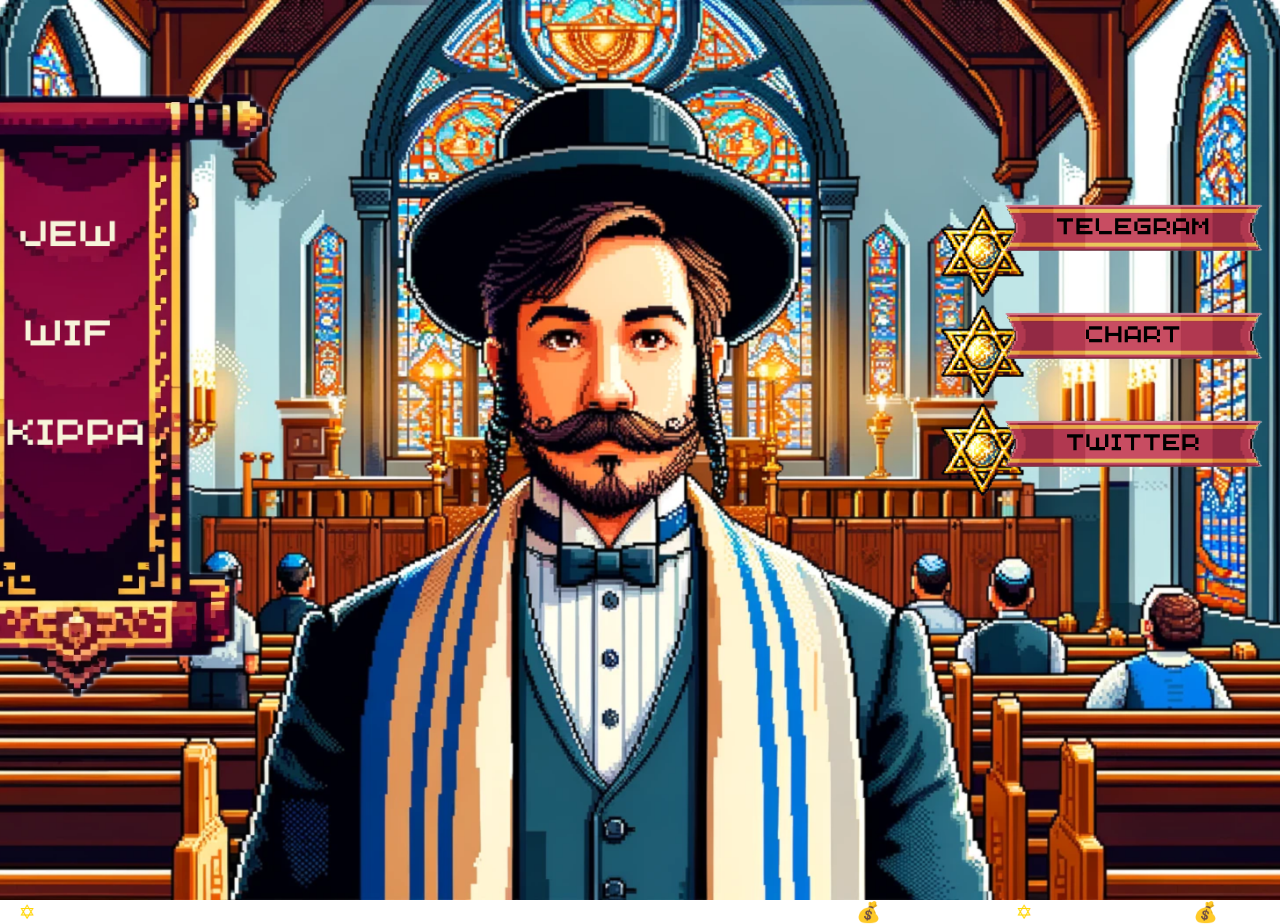
==== index.html @ 8570be04 "Update index.html" ====
<!DOCTYPE html>
<html lang="fr">
<head>
    <meta charset="UTF-8">
    <meta name="viewport" content="width=device-width, initial-scale=1.0">
    <title>JewWifKippa</title>

    <link rel="icon" href="favicon.ico" type="image/x-icon">
    <link rel="shortcut icon" href="favicon.ico" type="image/x-icon">

    <link rel="icon" href="/favicon.ico" type="image/x-icon">
    <link rel="shortcut icon" href="/favicon.ico" type="image/x-icon">
    
    <style>
        body, html {
            height: 100%;
            margin: 0;
            overflow: hidden;
        }

        body {
            background-image: url('background.png');
            background-position: center;
            background-repeat: no-repeat;
            background-size: cover;
            font-family: Arial, sans-serif;
        }

        .falling-object {
            position: absolute;
            user-select: none;
        }

        .star-of-david, .gold-coin {
            color: #ffd700;
            font-size: 20px; /* Ajustez la taille si nécessaire */
        }

        /* Styles pour les boutons visibles */
        .redirect-button {
            opacity: 100%;
            position: absolute;
            font-size: 16px;
            color: white;
            border: none;
            border-radius: 5px;
            cursor: pointer;
            transition: background-color 0.3s ease, transform 0.3s ease; /* Ajout de transition sur la couleur de fond et la transformation */
            background-color: transparent; /* Ajout de la propriété pour rendre le fond transparent */
        }

        .redirect-button:hover {
            background-color: transparent;
            transform: scale(1.1); /* Effet de zoom au survol */
        }

        /* Styles spécifiques pour les images boutons */
        .redirect-button img {
            width: 100%; /* Redimensionne l'image pour remplir le conteneur */
            height: auto; /* Assure une hauteur proportionnelle */
        }
    </style>
</head>
<body>
    <!-- Boutons de redirection -->
    <a href="https://t.me/JewWifKippaSol_Portal" class="redirect-button" style="top: 18%; left: 73%; width: 400px;"><img src="dl.png" alt="DL Button"></a>
    <a href="https://twitter.com/SolanaJew" class="redirect-button" style="top: 30%; left: 73%; width: 400px;"><img src="chart.png" alt="Chart Button"></a>
    <a href="https://url3.com" class="redirect-button" style="top: 42%; left: 73%; width: 400px;"><img src="twitter.png" alt="Twitter Button"></a>

    <audio autoplay>
        <source src="sound.mp3" type="audio/mp3">
        Your browser does not support the audio element.
    </audio>

    <script>
        // Fonction pour générer un élément qui tombe
        function createFallingElement(elementClass, content) {
            const element = document.createElement('div');
            element.textContent = content;
            element.classList.add('falling-object', elementClass);
            document.body.appendChild(element);

            element.style.left = Math.random() * 100 + 'vw';
            element.style.top = '-50px';

            const fallDuration = Math.random() * 3 + 2;
            element.style.transition = `top ${fallDuration}s linear`;

            setTimeout(() => {
                element.style.top = '100vh';
            }, 100);

            setTimeout(() => {
                element.remove();
            }, fallDuration * 1000);
        }

        // Génère des étoiles de David et des pièces d'or
        setInterval(() => {
            createFallingElement('star-of-david', '✡');
            createFallingElement('gold-coin', '💰');
        }, 300);
    </script>
</body>
</html>
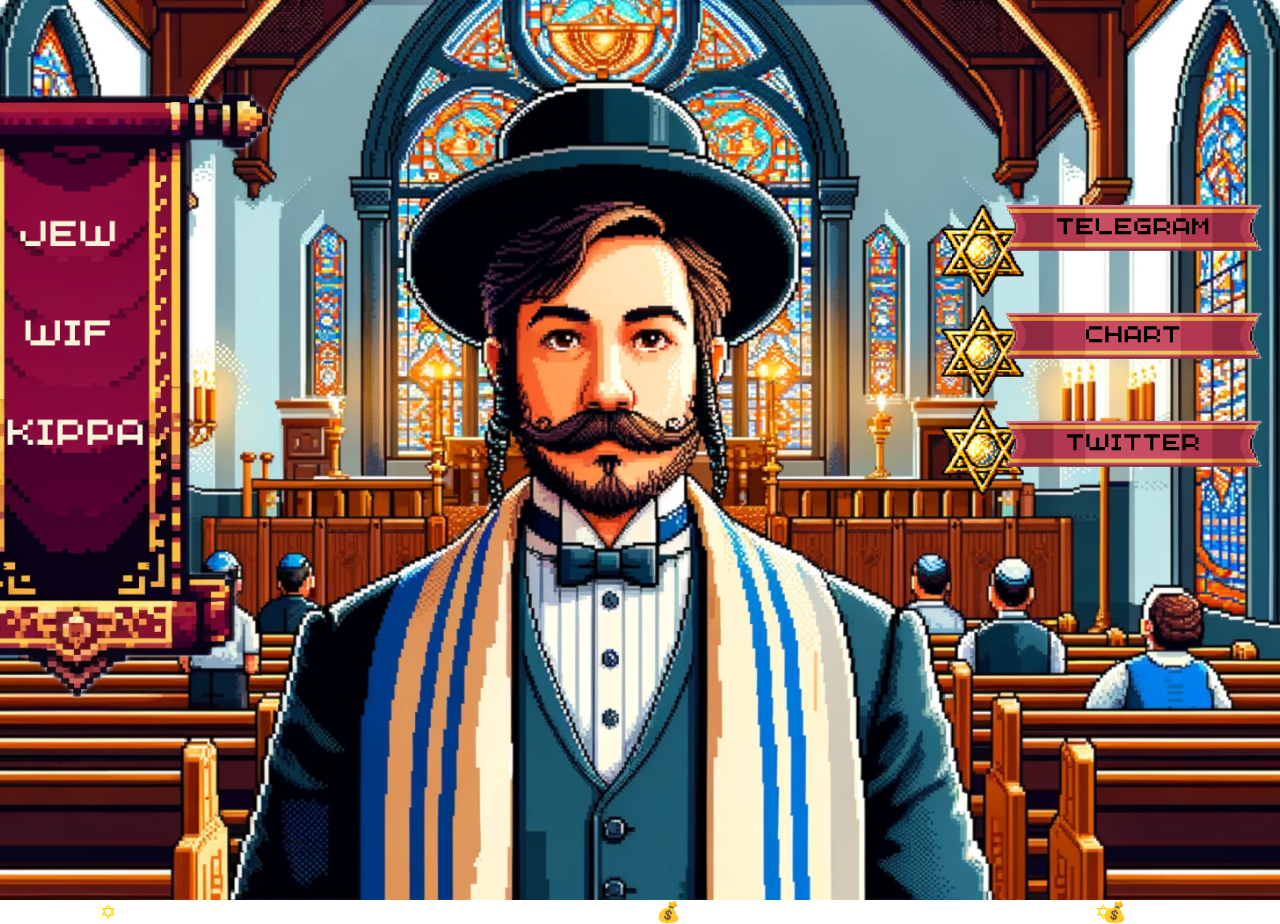
==== commit fa5f2ddc: "Update index.html" ====
--- a/index.html
+++ b/index.html
@@ -67,7 +67,7 @@
     <a href="https://twitter.com/SolanaJew" class="redirect-button" style="top: 30%; left: 73%; width: 400px;"><img src="chart.png" alt="Chart Button"></a>
     <a href="https://url3.com" class="redirect-button" style="top: 42%; left: 73%; width: 400px;"><img src="twitter.png" alt="Twitter Button"></a>
 
-    <audio autoplay>
+    <audio autoplay loop>
         <source src="sound.mp3" type="audio/mp3">
         Your browser does not support the audio element.
     </audio>
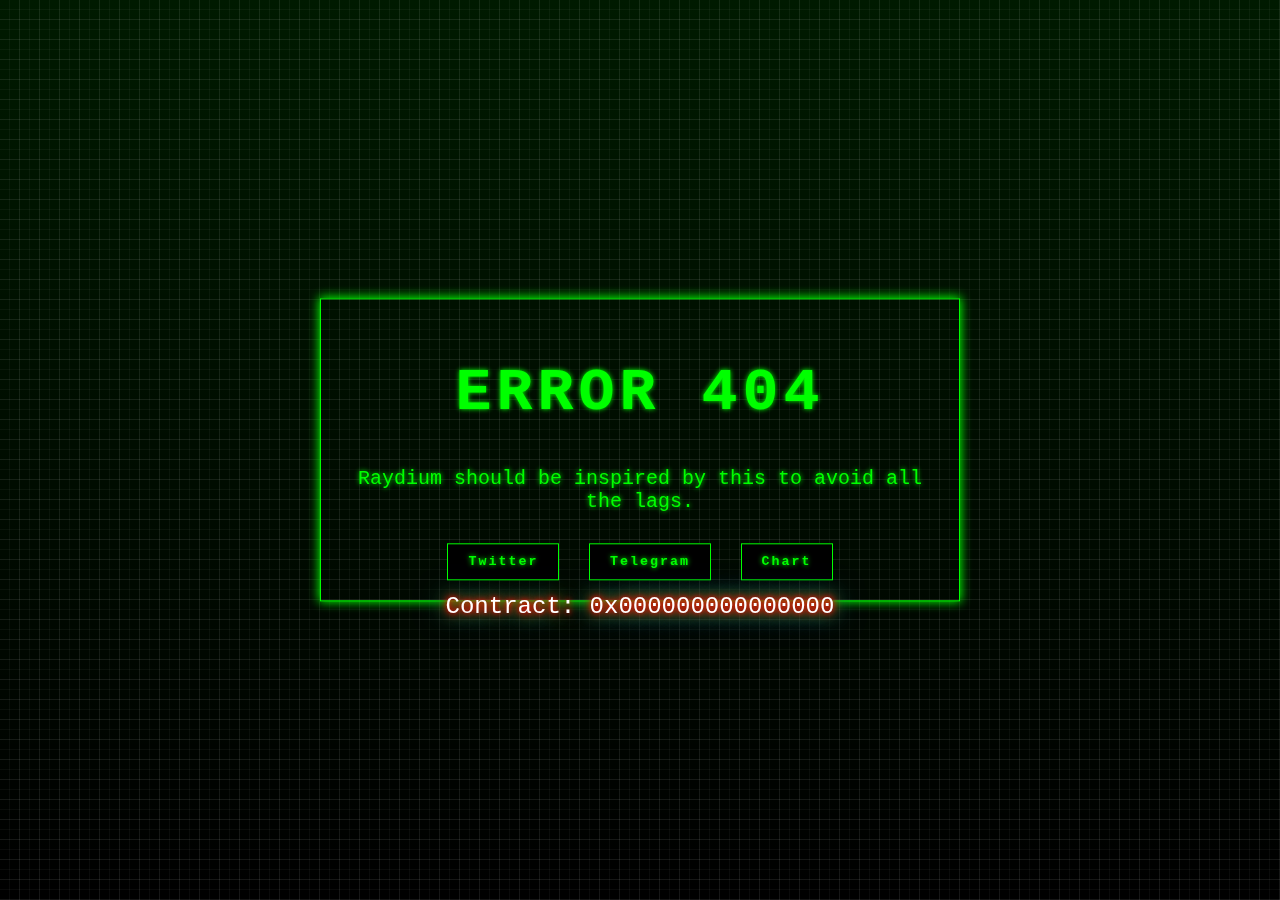
==== commit 93958801: "Add files via upload" ====
--- a/index.html
+++ b/index.html
@@ -1,105 +1,23 @@
-<!DOCTYPE html>
-<html lang="fr">
-<head>
-    <meta charset="UTF-8">
-    <meta name="viewport" content="width=device-width, initial-scale=1.0">
-    <title>JewWifKippa</title>
-
-    <link rel="icon" href="favicon.ico" type="image/x-icon">
-    <link rel="shortcut icon" href="favicon.ico" type="image/x-icon">
-
-    <link rel="icon" href="/favicon.ico" type="image/x-icon">
-    <link rel="shortcut icon" href="/favicon.ico" type="image/x-icon">
-    
-    <style>
-        body, html {
-            height: 100%;
-            margin: 0;
-            overflow: hidden;
-        }
-
-        body {
-            background-image: url('background.png');
-            background-position: center;
-            background-repeat: no-repeat;
-            background-size: cover;
-            font-family: Arial, sans-serif;
-        }
-
-        .falling-object {
-            position: absolute;
-            user-select: none;
-        }
-
-        .star-of-david, .gold-coin {
-            color: #ffd700;
-            font-size: 20px; /* Ajustez la taille si nécessaire */
-        }
-
-        /* Styles pour les boutons visibles */
-        .redirect-button {
-            opacity: 100%;
-            position: absolute;
-            font-size: 16px;
-            color: white;
-            border: none;
-            border-radius: 5px;
-            cursor: pointer;
-            transition: background-color 0.3s ease, transform 0.3s ease; /* Ajout de transition sur la couleur de fond et la transformation */
-            background-color: transparent; /* Ajout de la propriété pour rendre le fond transparent */
-        }
-
-        .redirect-button:hover {
-            background-color: transparent;
-            transform: scale(1.1); /* Effet de zoom au survol */
-        }
-
-        /* Styles spécifiques pour les images boutons */
-        .redirect-button img {
-            width: 100%; /* Redimensionne l'image pour remplir le conteneur */
-            height: auto; /* Assure une hauteur proportionnelle */
-        }
-    </style>
-</head>
-<body>
-    <!-- Boutons de redirection -->
-    <a href="https://t.me/JewWifKippaSol_Portal" class="redirect-button" style="top: 18%; left: 73%; width: 400px;"><img src="dl.png" alt="DL Button"></a>
-    <a href="https://twitter.com/SolanaJew" class="redirect-button" style="top: 30%; left: 73%; width: 400px;"><img src="chart.png" alt="Chart Button"></a>
-    <a href="https://url3.com" class="redirect-button" style="top: 42%; left: 73%; width: 400px;"><img src="twitter.png" alt="Twitter Button"></a>
-
-    <audio autoplay loop>
-        <source src="sound.mp3" type="audio/mp3">
-        Your browser does not support the audio element.
-    </audio>
-
-    <script>
-        // Fonction pour générer un élément qui tombe
-        function createFallingElement(elementClass, content) {
-            const element = document.createElement('div');
-            element.textContent = content;
-            element.classList.add('falling-object', elementClass);
-            document.body.appendChild(element);
-
-            element.style.left = Math.random() * 100 + 'vw';
-            element.style.top = '-50px';
-
-            const fallDuration = Math.random() * 3 + 2;
-            element.style.transition = `top ${fallDuration}s linear`;
-
-            setTimeout(() => {
-                element.style.top = '100vh';
-            }, 100);
-
-            setTimeout(() => {
-                element.remove();
-            }, fallDuration * 1000);
-        }
-
-        // Génère des étoiles de David et des pièces d'or
-        setInterval(() => {
-            createFallingElement('star-of-david', '✡');
-            createFallingElement('gold-coin', '💰');
-        }, 300);
-    </script>
-</body>
-</html>
+<!DOCTYPE html>
+<html lang="fr">
+<head>
+    <meta charset="UTF-8">
+    <title>ERROR 404</title>
+    <link rel="stylesheet" href="style.css">
+	<link rel="icon" type="x-icon" href="favicon.ico">
+</head>
+<body>
+	<div id="background-percentages"></div>
+    <div class="container">
+        <h1 class="glitch" data-text="404">ERROR 404</h1>
+        <p class="subtitle">Raydium should be inspired by this to avoid all the lags.</p>
+        <div class="buttons">
+            <button class="glitch-btn" id="backButton"><a href="https://twitter.com/Error404Sol" target="_blank">Twitter</a></button>
+            <button class="glitch-btn" id="homeButton"><a href="https://t.me/error404onSolana" target="_blank">Telegram</a></button>
+            <button class="glitch-btn" id="supportButton">Chart</button>
+        </div>
+    </div>
+	<div class="contract-text">Contract: 0x000000000000000</div>
+    <script src="script.js"></script>
+</body>
+</html>
--- a/style.css
+++ b/style.css
@@ -0,0 +1,276 @@
+body, html {
+    height: 100%;
+    margin: 0;
+    font-family: 'Courier New', Courier, monospace;
+    background-color: #000;
+    background-image: 
+        linear-gradient(rgba(255, 255, 255, 0.05) 1px, transparent 1px),
+        linear-gradient(90deg, rgba(255, 255, 255, 0.05) 1px, transparent 1px),
+        linear-gradient(rgba(255, 255, 255, 0.04) 1px, transparent 1px),
+        linear-gradient(90deg, rgba(255, 255, 255, 0.04) 1px, transparent 1px);
+    background-size: 20px 20px, 20px 20px, 10px 10px, 10px 10px;
+    background-position: -1px -1px, -1px -1px, -1px -1px, -1px -1px;
+    color: #0f0;
+    display: flex;
+    justify-content: center;
+    align-items: center;
+    text-align: center;
+}
+
+body::before {
+    content: '';
+    position: fixed;
+    top: 0;
+    left: 0;
+    right: 0;
+    bottom: 0;
+    background: linear-gradient(rgba(0, 255, 0, 0.1), rgba(0, 0, 0, 0));
+    z-index: -1;
+    mix-blend-mode: screen;
+    animation: glitch-background 3s infinite;
+}
+
+@keyframes glitch-background {
+    0%, 100% {
+        transform: translate(0);
+        opacity: 0.75;
+    }
+    10%, 30%, 50%, 70%, 90% {
+        transform: translate(-5px, 5px);
+        opacity: 0.7;
+    }
+    20%, 40%, 60%, 80% {
+        transform: translate(5px, -5px);
+        opacity: 0.8;
+    }
+}
+
+.container {
+    position: absolute;
+    top: 50%;
+    left: 50%;
+    transform: translate(-50%, -50%);
+    padding: 20px;
+    border: 1px solid #0f0;
+    box-shadow: 0 0 10px 1px #0f0;
+	animation: shake 1.5s ease-in-out infinite;
+}
+
+.glitch {
+    font-size: 60px;
+    position: relative;
+    color: #0f0;
+    text-shadow: 0 0 5px #0f0;
+    text-transform: uppercase;
+    letter-spacing: 5px;
+    animation: glitch-animation 1s infinite linear;
+}
+
+.glitch:hover {
+    animation: glitch-animation-hover 1s infinite linear;
+}
+
+@keyframes glitch-animation-hover {
+    0%, 100% {
+        transform: translate(2px, 2px) rotate(0deg);
+        text-shadow: 0 0 10px #0f0, 0 0 20px #0f0;
+    }
+    25%, 75% {
+        transform: translate(-2px, -2px) rotate(0deg);
+        text-shadow: 0 0 10px #f00, 0 0 20px #f00;
+    }
+    50% {
+        transform: translate(0, 0) rotate(5deg);
+        text-shadow: 0 0 10px #00f, 0 0 20px #00f;
+    }
+}
+
+.subtitle {
+    color: #0f0;
+    font-size: 20px;
+    margin-top: 20px;
+    margin-bottom: 30px;
+    text-shadow: 0 0 5px #0f0;
+}
+
+.buttons {
+    margin-top: 30px;
+}
+
+.glitch-btn {
+    font-family: 'Courier New', Courier, monospace;
+    background-color: #000;
+    border: 1px solid #0f0;
+    color: #0f0;
+    padding: 10px 20px;
+    cursor: pointer;
+    text-shadow: 0 0 5px #0f0;
+    margin: 0 10px;
+    font-weight: bold;
+    letter-spacing: 2px;
+    transition: all 0.3s ease;
+    animation: pulse 2s infinite alternate;
+}
+
+.glitch-btn:hover, .glitch-btn:focus {
+    background-color: #222;
+    border-color: #0ff;
+    color: #0ff;
+    box-shadow: 0 0 10px #0f0;
+    transform: translateY(-2px);
+	outline: none;
+}
+
+.glitch-btn a, .glitch-btn a:visited, .glitch-btn a:hover, .glitch-btn a:active, .glitch-btn a:focus {
+    color: inherit; /* Utiliser la même couleur que le texte du bouton */
+    text-decoration: none; /* Supprimer le soulignement */
+}
+
+/* Styles optionnels pour les états de survol et de focus */
+.glitch-btn a:hover {
+    color: #fff; /* Change la couleur au survol, ajustez selon vos besoins */
+}
+
+.glitch-btn a:focus {
+    outline: none; /* Supprimer l'outline par défaut pour l'état focus */
+    /* Ajoutez ici d'autres styles pour l'état focus si nécessaire */
+}
+
+.glitch-btn:active {
+    animation: glitch-click-animation 500ms forwards;
+}
+
+#background-percentages {
+    position: fixed;
+    top: 0;
+    left: 0;
+    width: 100%;
+    height: 100%;
+    z-index: -1; /* En arrière-plan */
+    overflow: hidden;
+}
+
+.percentage {
+    position: absolute;
+    font-size: 2em;
+    text-shadow: 0 0 5px;
+    animation: fadeInOut 5s ease-in-out;
+    opacity: 0; /* Commencer invisible */
+}
+
+.contract-text {
+    position: fixed;
+    bottom: 280px;
+    left: 50%;
+    transform: translateX(-50%);
+    font-family: 'Courier New', Courier, monospace;
+    font-size: 1.5em;
+    color: #fff;
+    text-shadow:
+        0 0 5px #f00,
+        0 0 10px #f00,
+        0 0 15px #f00,
+        0 0 20px #0f0,
+        0 0 25px #0f0,
+        0 0 30px #00f,
+        0 0 35px #00f;
+    animation: color-change 2s linear infinite;
+}
+
+@keyframes color-change {
+    0% { color: red; }
+    14% { color: orange; }
+    28% { color: yellow; }
+    42% { color: green; }
+    57% { color: blue; }
+    71% { color: indigo; }
+    85% { color: white; }
+    100% { color: red; }
+}
+
+@keyframes neon-animation {
+    from {
+        text-shadow:
+            0 0 5px #f00, /* Rouge */
+            0 0 10px #f00, /* Rouge */
+            0 0 15px #f00, /* Rouge */
+            0 0 20px #0f0, /* Vert */
+            0 0 25px #0f0, /* Vert */
+            0 0 30px #00f, /* Bleu */
+            0 0 35px #00f; /* Bleu */
+    }
+    to {
+        text-shadow:
+            0 0 10px #f00, /* Rouge */
+            0 0 20px #f00, /* Rouge */
+            0 0 30px #f00, /* Rouge */
+            0 0 40px #0f0, /* Vert */
+            0 0 50px #0f0, /* Vert */
+            0 0 60px #00f, /* Bleu */
+            0 0 70px #00f; /* Bleu */
+    }
+}
+
+@keyframes fadeInOut {
+    0%, 100% { opacity: 0; }
+    50% { opacity: 1; }
+}
+
+@keyframes glitch-click-animation {
+    0%, 100% {
+        text-shadow: 0 0 5px #0f0, 0 0 10px #0f0;
+        transform: scale(1.1);
+    }
+    10%, 30%, 50%, 70%, 90% {
+        text-shadow: 0 0 5px #f00, 0 0 10px #f00, 0 0 15px #f00, 0 0 20px #f00;
+        transform: scale(0.9) rotate(5deg);
+    }
+    20%, 40%, 60%, 80% {
+        text-shadow: 0 0 5px #00f, 0 0 10px #00f, 0 0 15px #00f, 0 0 20px #00f;
+        transform: scale(1.1) rotate(-5deg);
+    }
+}
+
+@keyframes pulse {
+    0% {
+        transform: scale(1);
+        box-shadow: 0 0 10px #0f0;
+    }
+    100% {
+        transform: scale(1.1);
+        box-shadow: 0 0 20px #0f0, 0 0 30px #0f0;
+    }
+}
+
+@keyframes shake {
+    0%, 100% {
+        transform: translate(-50%, -50%) translate(0, 0);
+    }
+    10% {
+        transform: translate(-50%, -50%) translate(-5px, -5px);
+    }
+    20% {
+        transform: translate(-50%, -50%) translate(5px, 5px);
+    }
+    30% {
+        transform: translate(-50%, -50%) translate(-5px, 5px);
+    }
+    40% {
+        transform: translate(-50%, -50%) translate(5px, -5px);
+    }
+    50% {
+        transform: translate(-50%, -50%) translate(-5px, -5px);
+    }
+    60% {
+        transform: translate(-50%, -50%) translate(5px, 5px);
+    }
+    70% {
+        transform: translate(-50%, -50%) translate(-5px, 5px);
+    }
+    80% {
+        transform: translate(-50%, -50%) translate(5px, -5px);
+    }
+    90% {
+        transform: translate(-50%, -50%) translate(-5px, -5px);
+    }
+}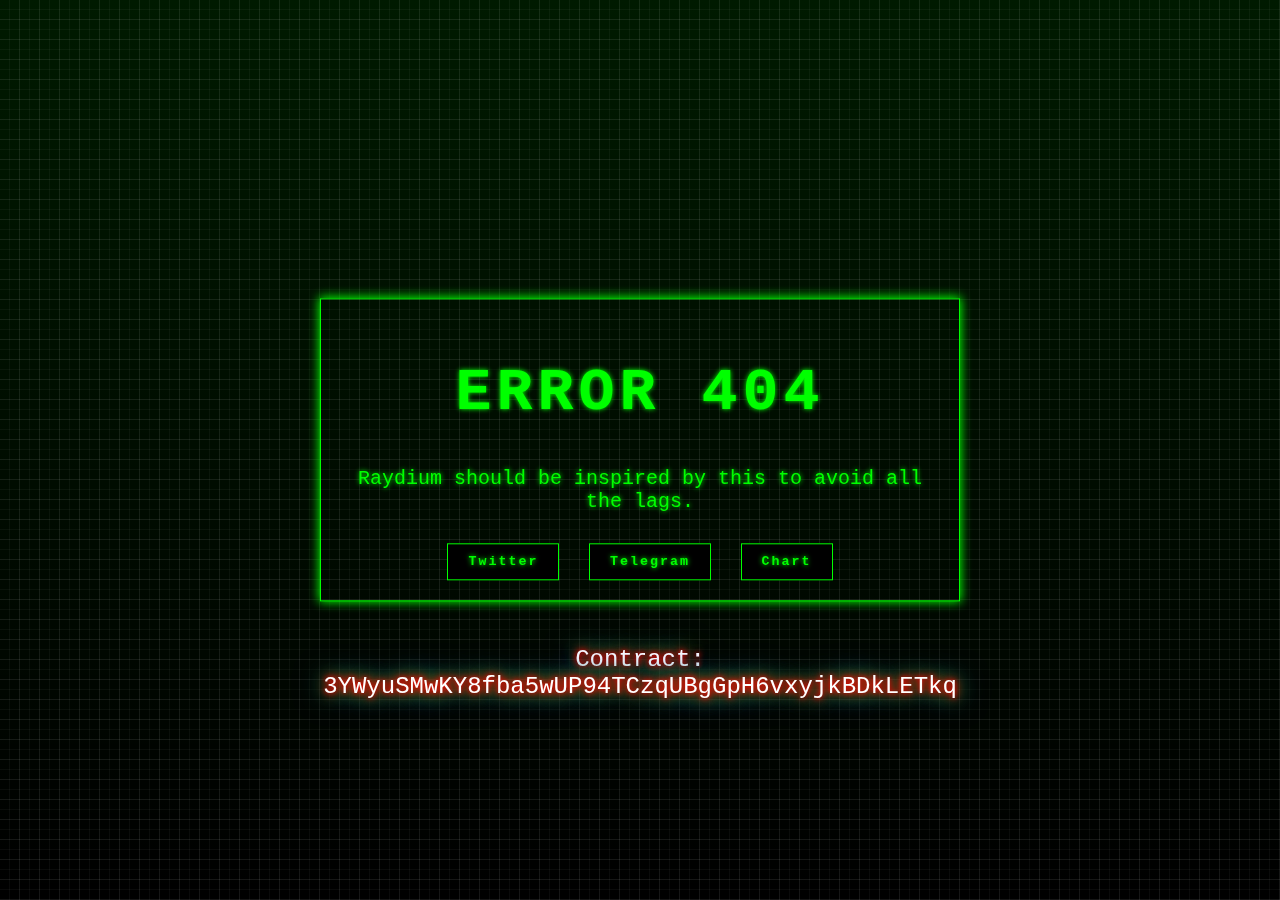
==== commit 741ee521: "Update index.html" ====
--- a/index.html
+++ b/index.html
@@ -14,10 +14,10 @@
         <div class="buttons">
             <button class="glitch-btn" id="backButton"><a href="https://twitter.com/Error404Sol" target="_blank">Twitter</a></button>
             <button class="glitch-btn" id="homeButton"><a href="https://t.me/error404onSolana" target="_blank">Telegram</a></button>
-            <button class="glitch-btn" id="supportButton">Chart</button>
+            <button class="glitch-btn" id="supportButton"><a href="https://dexscreener.com/solana/3YWyuSMwKY8fba5wUP94TCzqUBgGpH6vxyjkBDkLETkq" target="_blank">Chart</a></button>
         </div>
     </div>
-	<div class="contract-text">Contract: 0x000000000000000</div>
+	<div class="contract-text">Contract: 3YWyuSMwKY8fba5wUP94TCzqUBgGpH6vxyjkBDkLETkq</div>
     <script src="script.js"></script>
 </body>
 </html>
--- a/style.css
+++ b/style.css
@@ -160,7 +160,7 @@
 
 .contract-text {
     position: fixed;
-    bottom: 280px;
+    bottom: 200px;
     left: 50%;
     transform: translateX(-50%);
     font-family: 'Courier New', Courier, monospace;
@@ -273,4 +273,4 @@
     90% {
         transform: translate(-50%, -50%) translate(-5px, -5px);
     }
-}+}
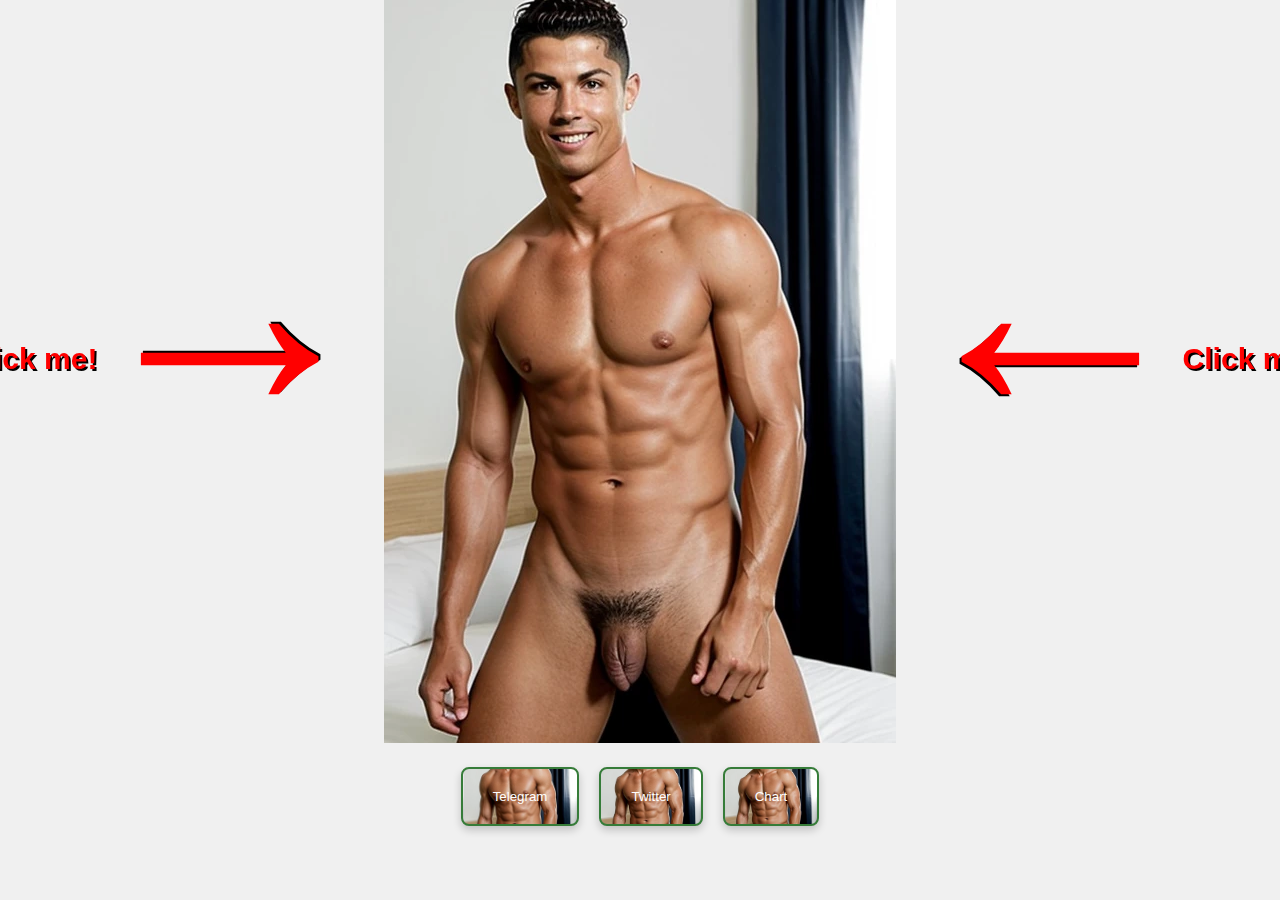
==== commit a0e9d7b7: "Add files via upload" ====
--- a/index.html
+++ b/index.html
@@ -2,22 +2,32 @@
 <html lang="fr">
 <head>
     <meta charset="UTF-8">
-    <title>ERROR 404</title>
+    <title>PussyR7</title>
     <link rel="stylesheet" href="style.css">
 	<link rel="icon" type="x-icon" href="favicon.ico">
 </head>
 <body>
-	<div id="background-percentages"></div>
+    <div class="background-gif"></div>
     <div class="container">
-        <h1 class="glitch" data-text="404">ERROR 404</h1>
-        <p class="subtitle">Raydium should be inspired by this to avoid all the lags.</p>
-        <div class="buttons">
-            <button class="glitch-btn" id="backButton"><a href="https://twitter.com/Error404Sol" target="_blank">Twitter</a></button>
-            <button class="glitch-btn" id="homeButton"><a href="https://t.me/error404onSolana" target="_blank">Telegram</a></button>
-            <button class="glitch-btn" id="supportButton"><a href="https://dexscreener.com/solana/3YWyuSMwKY8fba5wUP94TCzqUBgGpH6vxyjkBDkLETkq" target="_blank">Chart</a></button>
+        <div class="image-wrapper">
+            <!-- Textes "Click Me" à gauche et à droite de l'image -->
+            <div class="click-me" style="left: -420px;">Click me!</div>
+            <div class="click-me" style="right: -420px;">Click me!</div>
+
+            <img src="PR7.jpeg" alt="Image cliquable" id="imageClickable" class="effet-image">
+            <!-- Suppression des flèches du haut et du bas -->
+            <div class="arrow" style="left: -250px; top: 50%; transform: translate(0, -50%) rotate(270deg);">&#8595;</div>
+            <div class="arrow" style="right: -250px; top: 50%; transform: translate(0, -50%) rotate(90deg);">&#8595;</div>
         </div>
+        <!-- Trois boutons sous l'image -->
+        <div class="button-wrapper">
+            <button class="custom-button">Telegram</button>
+            <button class="custom-button">Twitter</button>
+            <button class="custom-button">Chart</button>
+        </div>
+        <div id="confetti-wrapper"></div>
     </div>
-	<div class="contract-text">Contract: 3YWyuSMwKY8fba5wUP94TCzqUBgGpH6vxyjkBDkLETkq</div>
+    <audio id="son" src="sui.mp3"></audio>
     <script src="script.js"></script>
 </body>
 </html>
--- a/style.css
+++ b/style.css
@@ -1,276 +1,128 @@
 body, html {
     height: 100%;
     margin: 0;
-    font-family: 'Courier New', Courier, monospace;
-    background-color: #000;
-    background-image: 
-        linear-gradient(rgba(255, 255, 255, 0.05) 1px, transparent 1px),
-        linear-gradient(90deg, rgba(255, 255, 255, 0.05) 1px, transparent 1px),
-        linear-gradient(rgba(255, 255, 255, 0.04) 1px, transparent 1px),
-        linear-gradient(90deg, rgba(255, 255, 255, 0.04) 1px, transparent 1px);
-    background-size: 20px 20px, 20px 20px, 10px 10px, 10px 10px;
-    background-position: -1px -1px, -1px -1px, -1px -1px, -1px -1px;
-    color: #0f0;
     display: flex;
     justify-content: center;
     align-items: center;
-    text-align: center;
+    background-color: #f0f0f0;
 }
 
-body::before {
-    content: '';
+.container {
+    text-align: center;
+    cursor: pointer;
+    margin-top: -100px; /* Déplacez l'image et les éléments vers le haut */
+}
+
+.click-me {
+    position: absolute;
+    font-family: 'Comic Sans MS', 'Chalkboard', sans-serif;
+    color: #ff0000;
+    font-size: 30px;
+    font-weight: bold;
+    text-shadow: 2px 2px #000;
+    top: 50%;
+    transform: translateY(-50%);
+}
+
+
+.button-wrapper {
+    display: flex;
+    justify-content: center;
+    gap: 20px; /* Agrandir l'espacement entre les boutons */
+}
+
+.custom-button {
+    padding: 20px 30px;
+    background-color: #4CAF50;
+    color: white;
+    border: 2px solid #367C39; /* Bordure ajoutée */
+    border-radius: 8px;
+    cursor: pointer;
+    transition: all 0.3s ease; /* Transition pour les effets */
+
+    background-image: url('PR7.jpeg');
+    background-size: cover;
+    background-position: center;
+    display: flex;
+    align-items: center;
+    justify-content: center;
+
+    /* Effet d'ombre portée */
+    box-shadow: 0px 4px 8px rgba(0, 0, 0, 0.2);
+}
+
+.custom-button:hover {
+    background-color: #367C39;
+    border-color: #2e5c2e; /* Changement de couleur de la bordure */
+    transform: translateY(-2px); /* Effet de soulèvement */
+    box-shadow: 0px 6px 12px rgba(0, 0, 0, 0.3);
+}
+
+.custom-button:active {
+    transform: translateY(1px); /* Effet enfoncé lors du clic */
+    box-shadow: 0px 2px 4px rgba(0, 0, 0, 0.2);
+}
+.image-wrapper {
+    position: relative;
+    display: inline-block;
+    margin-bottom: 20px; /* Espace pour les boutons sous l'image */
+}
+
+
+.effet-image {
+    display: block;
+    width: 100%;
+    height: auto;
+    object-fit: contain;
+    transition: transform 0.2s;
+}
+
+.effet-image:active {
+    transform: scale(0.9);
+    opacity: 0.7;
+}
+
+.arrow {
+    position: absolute;
+    color: #ff0000;
+    font-size: 300px;
+    font-weight: bold;
+    text-shadow: 2px 2px #000;
+}
+
+.background-gif {
     position: fixed;
     top: 0;
     left: 0;
-    right: 0;
-    bottom: 0;
-    background: linear-gradient(rgba(0, 255, 0, 0.1), rgba(0, 0, 0, 0));
+    min-width: 100%;
+    min-height: 100%;
+    background: url('gif.gif') no-repeat center center;
+    background-size: cover;
     z-index: -1;
-    mix-blend-mode: screen;
-    animation: glitch-background 3s infinite;
 }
 
-@keyframes glitch-background {
-    0%, 100% {
-        transform: translate(0);
-        opacity: 0.75;
-    }
-    10%, 30%, 50%, 70%, 90% {
-        transform: translate(-5px, 5px);
-        opacity: 0.7;
-    }
-    20%, 40%, 60%, 80% {
-        transform: translate(5px, -5px);
-        opacity: 0.8;
-    }
+.confetti {
+    position: absolute;
+    width: 10px;
+    height: 10px;
+    background-color: #ff0000;
+    opacity: 0.7;
+    animation: fall 4s linear forwards;
 }
 
-.container {
+.sui-text {
     position: absolute;
-    top: 50%;
-    left: 50%;
-    transform: translate(-50%, -50%);
-    padding: 20px;
-    border: 1px solid #0f0;
-    box-shadow: 0 0 10px 1px #0f0;
-	animation: shake 1.5s ease-in-out infinite;
+    font-size: 2em;
+    color: white;
+    text-shadow: 
+        -1px -1px 0 #000,
+        1px -1px 0 #000,
+        -1px 1px 0 #000,
+        1px 1px 0 #000; /* Contour noir autour du texte */
+    /* Ajoutez d'autres styles pour le texte ici si nécessaire */
 }
 
-.glitch {
-    font-size: 60px;
-    position: relative;
-    color: #0f0;
-    text-shadow: 0 0 5px #0f0;
-    text-transform: uppercase;
-    letter-spacing: 5px;
-    animation: glitch-animation 1s infinite linear;
+@keyframes fall {
+    0% { transform: translateY(0); }
+    100% { transform: translateY(100vh); }
 }
-
-.glitch:hover {
-    animation: glitch-animation-hover 1s infinite linear;
-}
-
-@keyframes glitch-animation-hover {
-    0%, 100% {
-        transform: translate(2px, 2px) rotate(0deg);
-        text-shadow: 0 0 10px #0f0, 0 0 20px #0f0;
-    }
-    25%, 75% {
-        transform: translate(-2px, -2px) rotate(0deg);
-        text-shadow: 0 0 10px #f00, 0 0 20px #f00;
-    }
-    50% {
-        transform: translate(0, 0) rotate(5deg);
-        text-shadow: 0 0 10px #00f, 0 0 20px #00f;
-    }
-}
-
-.subtitle {
-    color: #0f0;
-    font-size: 20px;
-    margin-top: 20px;
-    margin-bottom: 30px;
-    text-shadow: 0 0 5px #0f0;
-}
-
-.buttons {
-    margin-top: 30px;
-}
-
-.glitch-btn {
-    font-family: 'Courier New', Courier, monospace;
-    background-color: #000;
-    border: 1px solid #0f0;
-    color: #0f0;
-    padding: 10px 20px;
-    cursor: pointer;
-    text-shadow: 0 0 5px #0f0;
-    margin: 0 10px;
-    font-weight: bold;
-    letter-spacing: 2px;
-    transition: all 0.3s ease;
-    animation: pulse 2s infinite alternate;
-}
-
-.glitch-btn:hover, .glitch-btn:focus {
-    background-color: #222;
-    border-color: #0ff;
-    color: #0ff;
-    box-shadow: 0 0 10px #0f0;
-    transform: translateY(-2px);
-	outline: none;
-}
-
-.glitch-btn a, .glitch-btn a:visited, .glitch-btn a:hover, .glitch-btn a:active, .glitch-btn a:focus {
-    color: inherit; /* Utiliser la même couleur que le texte du bouton */
-    text-decoration: none; /* Supprimer le soulignement */
-}
-
-/* Styles optionnels pour les états de survol et de focus */
-.glitch-btn a:hover {
-    color: #fff; /* Change la couleur au survol, ajustez selon vos besoins */
-}
-
-.glitch-btn a:focus {
-    outline: none; /* Supprimer l'outline par défaut pour l'état focus */
-    /* Ajoutez ici d'autres styles pour l'état focus si nécessaire */
-}
-
-.glitch-btn:active {
-    animation: glitch-click-animation 500ms forwards;
-}
-
-#background-percentages {
-    position: fixed;
-    top: 0;
-    left: 0;
-    width: 100%;
-    height: 100%;
-    z-index: -1; /* En arrière-plan */
-    overflow: hidden;
-}
-
-.percentage {
-    position: absolute;
-    font-size: 2em;
-    text-shadow: 0 0 5px;
-    animation: fadeInOut 5s ease-in-out;
-    opacity: 0; /* Commencer invisible */
-}
-
-.contract-text {
-    position: fixed;
-    bottom: 200px;
-    left: 50%;
-    transform: translateX(-50%);
-    font-family: 'Courier New', Courier, monospace;
-    font-size: 1.5em;
-    color: #fff;
-    text-shadow:
-        0 0 5px #f00,
-        0 0 10px #f00,
-        0 0 15px #f00,
-        0 0 20px #0f0,
-        0 0 25px #0f0,
-        0 0 30px #00f,
-        0 0 35px #00f;
-    animation: color-change 2s linear infinite;
-}
-
-@keyframes color-change {
-    0% { color: red; }
-    14% { color: orange; }
-    28% { color: yellow; }
-    42% { color: green; }
-    57% { color: blue; }
-    71% { color: indigo; }
-    85% { color: white; }
-    100% { color: red; }
-}
-
-@keyframes neon-animation {
-    from {
-        text-shadow:
-            0 0 5px #f00, /* Rouge */
-            0 0 10px #f00, /* Rouge */
-            0 0 15px #f00, /* Rouge */
-            0 0 20px #0f0, /* Vert */
-            0 0 25px #0f0, /* Vert */
-            0 0 30px #00f, /* Bleu */
-            0 0 35px #00f; /* Bleu */
-    }
-    to {
-        text-shadow:
-            0 0 10px #f00, /* Rouge */
-            0 0 20px #f00, /* Rouge */
-            0 0 30px #f00, /* Rouge */
-            0 0 40px #0f0, /* Vert */
-            0 0 50px #0f0, /* Vert */
-            0 0 60px #00f, /* Bleu */
-            0 0 70px #00f; /* Bleu */
-    }
-}
-
-@keyframes fadeInOut {
-    0%, 100% { opacity: 0; }
-    50% { opacity: 1; }
-}
-
-@keyframes glitch-click-animation {
-    0%, 100% {
-        text-shadow: 0 0 5px #0f0, 0 0 10px #0f0;
-        transform: scale(1.1);
-    }
-    10%, 30%, 50%, 70%, 90% {
-        text-shadow: 0 0 5px #f00, 0 0 10px #f00, 0 0 15px #f00, 0 0 20px #f00;
-        transform: scale(0.9) rotate(5deg);
-    }
-    20%, 40%, 60%, 80% {
-        text-shadow: 0 0 5px #00f, 0 0 10px #00f, 0 0 15px #00f, 0 0 20px #00f;
-        transform: scale(1.1) rotate(-5deg);
-    }
-}
-
-@keyframes pulse {
-    0% {
-        transform: scale(1);
-        box-shadow: 0 0 10px #0f0;
-    }
-    100% {
-        transform: scale(1.1);
-        box-shadow: 0 0 20px #0f0, 0 0 30px #0f0;
-    }
-}
-
-@keyframes shake {
-    0%, 100% {
-        transform: translate(-50%, -50%) translate(0, 0);
-    }
-    10% {
-        transform: translate(-50%, -50%) translate(-5px, -5px);
-    }
-    20% {
-        transform: translate(-50%, -50%) translate(5px, 5px);
-    }
-    30% {
-        transform: translate(-50%, -50%) translate(-5px, 5px);
-    }
-    40% {
-        transform: translate(-50%, -50%) translate(5px, -5px);
-    }
-    50% {
-        transform: translate(-50%, -50%) translate(-5px, -5px);
-    }
-    60% {
-        transform: translate(-50%, -50%) translate(5px, 5px);
-    }
-    70% {
-        transform: translate(-50%, -50%) translate(-5px, 5px);
-    }
-    80% {
-        transform: translate(-50%, -50%) translate(5px, -5px);
-    }
-    90% {
-        transform: translate(-50%, -50%) translate(-5px, -5px);
-    }
-}
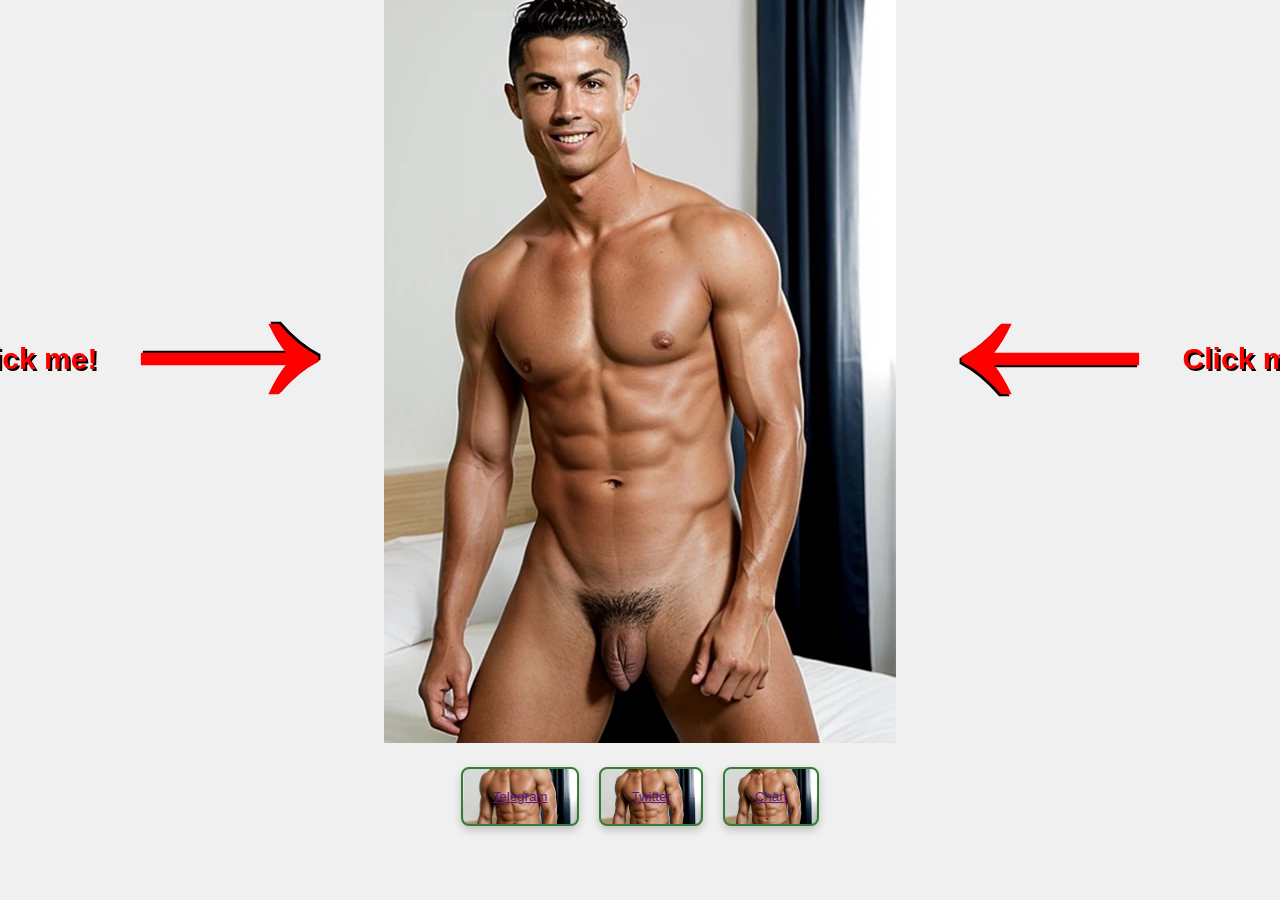
==== commit da5fe97c: "Update index.html" ====
--- a/index.html
+++ b/index.html
@@ -21,9 +21,9 @@
         </div>
         <!-- Trois boutons sous l'image -->
         <div class="button-wrapper">
-            <button class="custom-button">Telegram</button>
-            <button class="custom-button">Twitter</button>
-            <button class="custom-button">Chart</button>
+            <button class="custom-button"><a href="" target="_blank">Telegram</a></button>
+            <button class="custom-button"><a href="" target="_blank">Twitter</a></button>
+	    <button class="custom-button"><a href="" target="_blank">Chart</a></button>
         </div>
         <div id="confetti-wrapper"></div>
     </div>
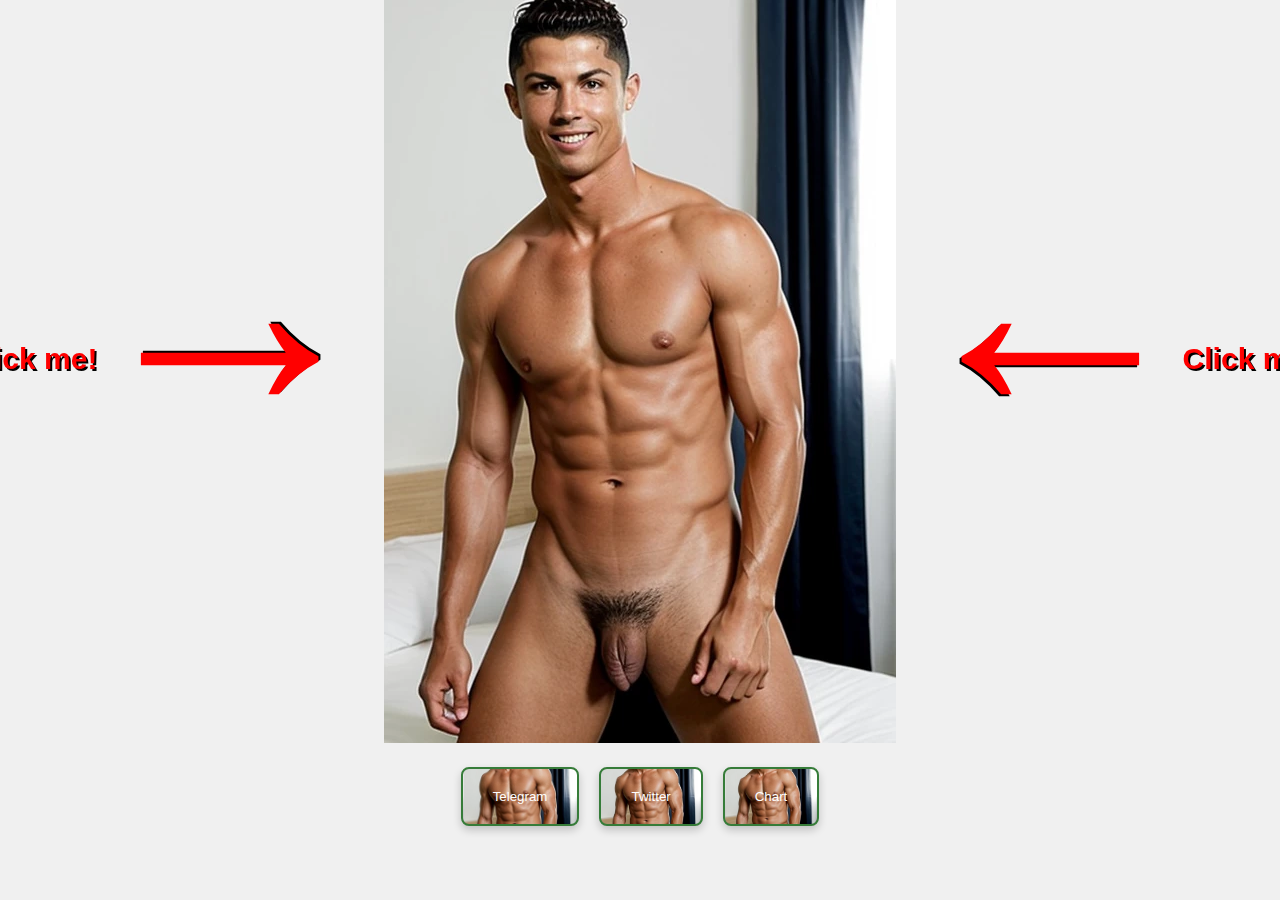
==== commit f9b45765: "Update index.html" ====
--- a/index.html
+++ b/index.html
@@ -21,8 +21,8 @@
         </div>
         <!-- Trois boutons sous l'image -->
         <div class="button-wrapper">
-            <button class="custom-button"><a href="" target="_blank">Telegram</a></button>
-            <button class="custom-button"><a href="" target="_blank">Twitter</a></button>
+            <button class="custom-button"><a href="https://t.me/PUSSYR7" target="_blank">Telegram</a></button>
+            <button class="custom-button"><a href="https://twitter.com/PussyR71" target="_blank">Twitter</a></button>
 	    <button class="custom-button"><a href="" target="_blank">Chart</a></button>
         </div>
         <div id="confetti-wrapper"></div>
--- a/style.css
+++ b/style.css
@@ -126,3 +126,8 @@
     0% { transform: translateY(0); }
     100% { transform: translateY(100vh); }
 }
+
+a, a:hover, a:active, a:focus {
+    color: inherit;
+    text-decoration: none;
+}
